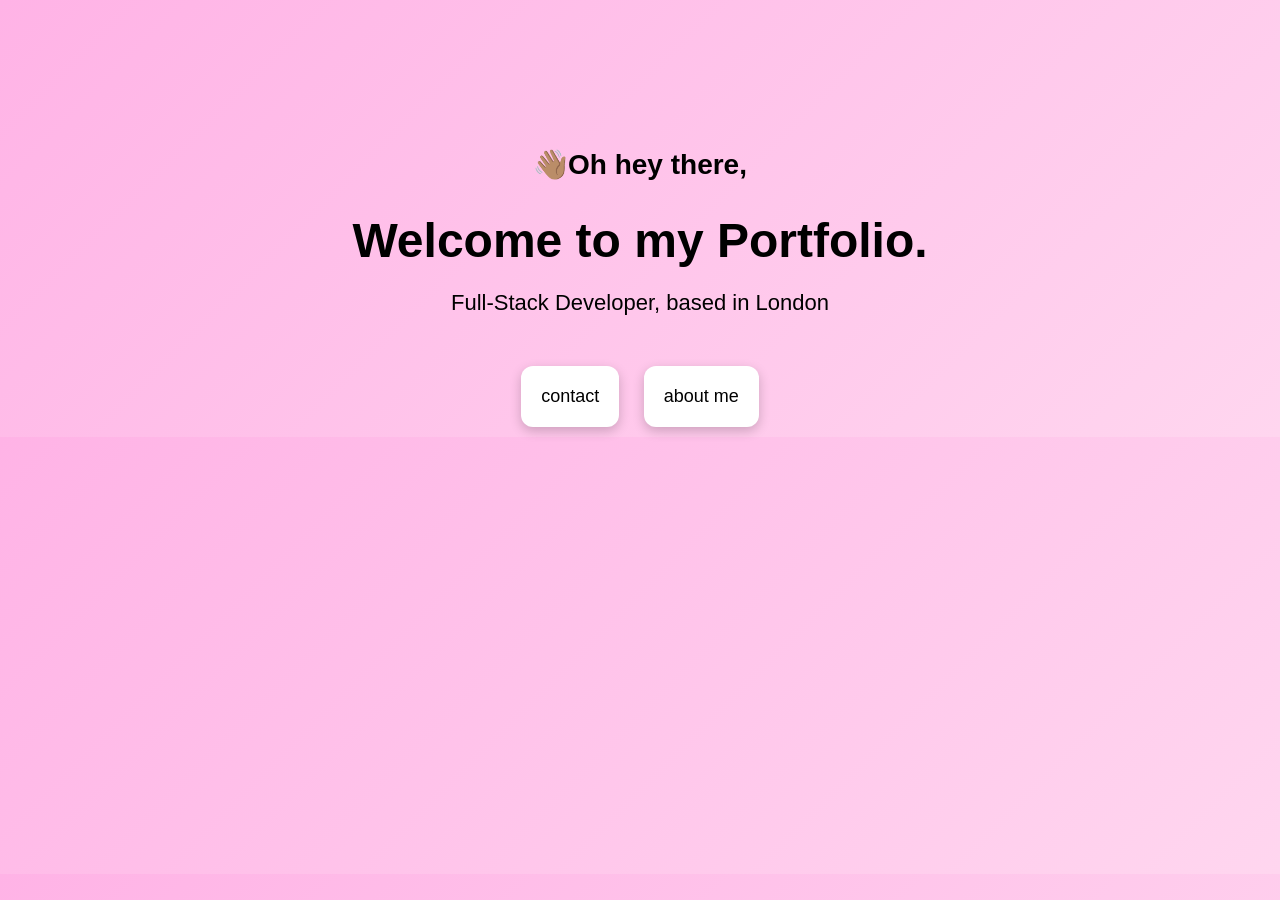
==== index.html @ e01bc267 "Copied Skeleton from CodeSandBox (Building interactive/responsive portfolio)" ====
<!DOCTYPE html>
<html lang="en">

<head>
    <meta charset="UTF-8" />
    <meta name="viewport" content="width=device-width, initial-scale=1.0" />
    <meta http-equiv="X-UA-Compatible" content="ie=edge" />
    <link href="src/style.css" rel="stylesheet" type="text/css" />
    <title>SheCodes</title>
</head>

<body>
    <h3>👋🏽Oh hey there,</h3>
    <h1>Welcome to my Portfolio.</h1>
    <p>Full-Stack Developer, based in London</p>
    <button onclick="window.location.href='about.html#contact'" id="contact">
        contact
    </button>

    <button onclick="window.location.href='about.html'" id="about-me">
        about me
    </button>
</body>

</html>
---- src/style.css ----
:root {
  --background: linear-gradient(
    135deg,
    #ffb3e6,
    #ffd6ef
  ); /* gradient variable */
  --button-shadow: 0px 4px 12px rgba(0, 0, 0, 0.2); /* non-color variable */
  --spacing: 20px; /* spacing variable */
  --radius: 12px; /* border-radius variable */
  --font-main: "Poppins", sans-serif; /* font variable */
  --margin: 0, 50, 0, 50px;
}

body {
  background: var(--background);
  font-family: var(--font-main);
  text-align: center;
  padding-top: 120px;
  margin: 0;
}

h3 {
  font-size: 28px;
  margin-bottom: 10px;
}

h1 {
  font-size: 48px;
  margin-bottom: 10px;
}

p {
  font-size: 22px;
  margin-bottom: 40px;
}

button {
  padding: var(--spacing);
  border-radius: var(--radius);
  border: none;
  background: white;
  box-shadow: var(--button-shadow);
  font-size: 18px;
  margin: 10px;
  cursor: pointer;
  transition: 0.3s ease;
}

button:hover {
  transform: scale(1.05);
  background: rgba(255, 255, 255, 0.85);
}

.email-link {
  margin: top 400px;
}

footer {
  padding: var(--spacing);
  background: rgb(208, 252, 204);
  border-radius: var(--radius);
  box-shadow: var(--button-shadow);
  text-align: center;
  margin-top: 700px;
  max-width: fit-content;
}
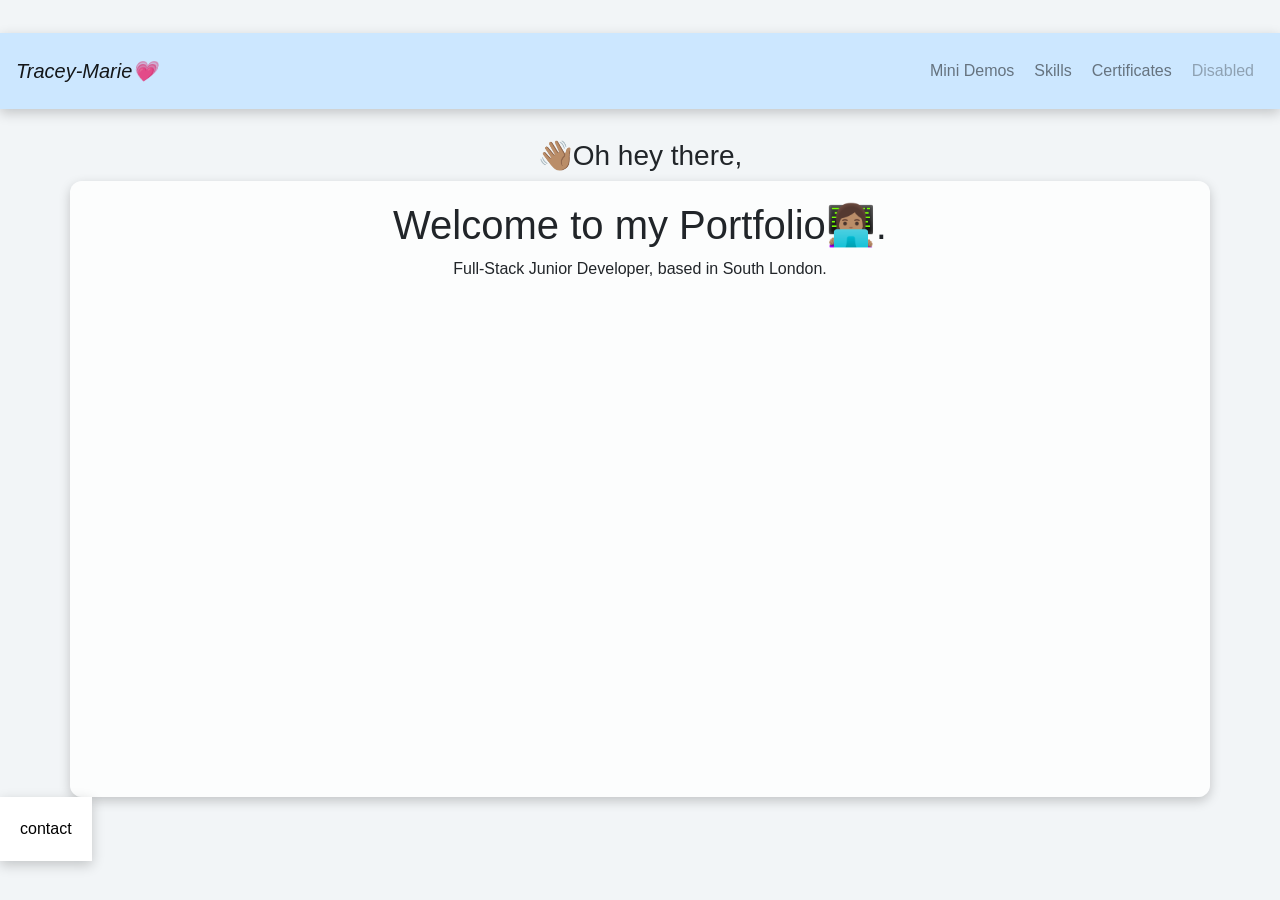
==== commit ee44cafb: "Images & Styling" ====
--- a/index.html
+++ b/index.html
@@ -8,18 +8,51 @@
     <link href="src/style.css" rel="stylesheet" type="text/css" />
     <title>SheCodes</title>
 </head>
+<link rel="stylesheet" href="https://cdn.jsdelivr.net/npm/bootstrap@4.0.0/dist/css/bootstrap.min.css"
+    integrity="sha384-Gn5384xqQ1aoWXA+058RXPxPg6fy4IWvTNh0E263XmFcJlSAwiGgFAW/dAiS6JXm" crossorigin="anonymous" />
 
-<body>
+<body class="background" style="background-color: #f2f5f7">
+    <nav class="navbar navbar-light" style="background-color: #cce7ff">
+        <!-- Logo -->
+        <a class="navbar-brand" href="#hero">Tracey-Marie💗</a>
+
+        <!-- Links on the same row -->
+        <ul class="navbar-nav d-flex flex-row">
+            <li class="nav-item">
+                <a class="nav-link" href="#minidemo" onclick="window.location.href='minidemo.html'">Mini Demos</a>
+            </li>
+
+            <li class="nav-item">
+                <a class="nav-link" href="javascript:void(0)" onclick="window.location.href='skills.html'"
+                    id="myskills">Skills</a>
+            </li>
+
+            <li class="nav-item">
+                <a class="nav-link" href="javascript:void(0)"
+                    onclick="window.location.href='certificates.html'">Certificates</a>
+            </li>
+
+            <li class="nav-item">
+                <a class="nav-link disabled" aria-disabled="true">Disabled</a>
+            </li>
+        </ul>
+    </nav>
+
     <h3>👋🏽Oh hey there,</h3>
-    <h1>Welcome to my Portfolio.</h1>
-    <p>Full-Stack Developer, based in London</p>
-    <button onclick="window.location.href='about.html#contact'" id="contact">
+    <div class="container">
+
+        <h1>Welcome to my Portfolio👩🏽‍💻.</h1>
+        <p>Full-Stack Junior Developer, based in South London.</p>
+    </div>
+    <button class="contact" onclick="window.location.href='skills.html#contact'" id="contact">
         contact
     </button>
 
-    <button onclick="window.location.href='about.html'" id="about-me">
-        about me
-    </button>
+
+    <!-- Bootstrap 4 JS -->
+    <script src="https://code.jquery.com/jquery-3.2.1.slim.min.js"></script>
+    <script src="https://cdn.jsdelivr.net/npm/popper.js@1.12.9/dist/umd/popper.min.js"></script>
+    <script src="https://cdn.jsdelivr.net/npm/bootstrap@4.0.0/dist/js/bootstrap.min.js"></script>
 </body>
 
 </html>
--- a/src/style.css
+++ b/src/style.css
@@ -1,37 +1,83 @@
 :root {
-  --background: linear-gradient(
-    135deg,
-    #ffb3e6,
-    #ffd6ef
-  ); /* gradient variable */
+  --background: #6a849b; /* color variable */
   --button-shadow: 0px 4px 12px rgba(0, 0, 0, 0.2); /* non-color variable */
   --spacing: 20px; /* spacing variable */
-  --radius: 12px; /* border-radius variable */
-  --font-main: "Poppins", sans-serif; /* font variable */
+  --radius: 12px;
   --margin: 0, 50, 0, 50px;
+  --font-main:
+    "Segoe UI", Tahoma, Geneva, Verdana, sans-serif; /* font-family variable */
+  --font-size: 16px; /* font-size variable */
 }
 
 body {
   background: var(--background);
   font-family: var(--font-main);
   text-align: center;
-  padding-top: 120px;
+  padding-top: 33px;
   margin: 0;
 }
+.logo {
+  max-width: 100px;
+  margin-right: 20px;
+}
 
+.navbar {
+  margin-bottom: 30px;
+  box-shadow: var(--button-shadow);
+}
+.navbar-brand {
+  font-size: var(--font-size);
+  font-family: var(--font-main);
+  color: #333;
+  text-decoration: none;
+  font-style: italic;
+}
+.nav-item {
+  padding: 10px;
+}
 h3 {
   font-size: 28px;
   margin-bottom: 10px;
+  text-align: center;
+  margin-top: 20px;
+}
+.container {
+  max-width: 800px;
+  margin: 0 auto;
+  padding: var(--spacing);
+  background: rgba(255, 255, 255, 0.8);
+  border-radius: var(--radius);
+  box-shadow: var(--button-shadow);
+  padding-bottom: 500px;
+}
+.skill-icon {
+  width: 60px;
+  height: 60px;
+  margin-bottom: 10px;
+  transition: transform 0.3s ease;
+}
+
+.skill-icon:hover {
+  transform: scale(1.1);
+}
+
+.skills-grid p {
+  font-weight: 600;
+  margin: 0;
 }
 
 h1 {
   font-size: 48px;
   margin-bottom: 10px;
+  text-align: center;
+  margin-top: 20px;
 }
 
 p {
-  font-size: 22px;
   margin-bottom: 40px;
+  font-family: var(--font-main);
+  text-align: center;
+  font-size: var(--font-size);
 }
 
 button {
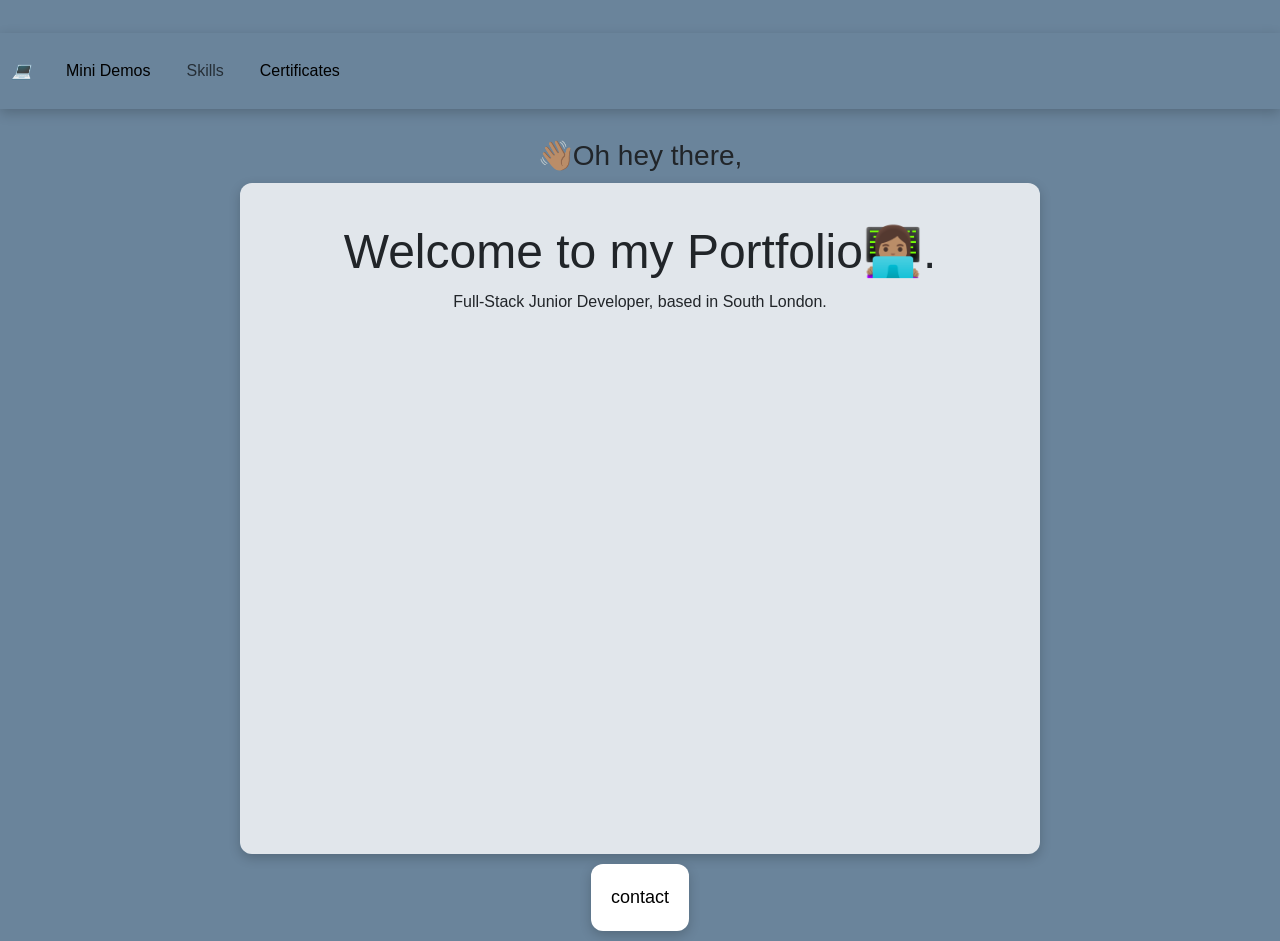
==== commit 9143de3c: "Final update of Index.HTML." ====
--- a/index.html
+++ b/index.html
@@ -2,57 +2,55 @@
 <html lang="en">
 
 <head>
+    <title>My Portfolio - Homepage👩🏽‍💻.</title>
     <meta charset="UTF-8" />
     <meta name="viewport" content="width=device-width, initial-scale=1.0" />
+    <!-- SEO: Page description -->
+    <meta name="description"
+        content="Portfolio website of Tracey-Marie showcasing skills, certificates, and mini demos." />
     <meta http-equiv="X-UA-Compatible" content="ie=edge" />
+
+    <!-- Bootstrap 5.3 CSS -->
+    <link href="https://cdn.jsdelivr.net/npm/bootstrap@5.3.0/dist/css/bootstrap.min.css" rel="stylesheet" />
     <link href="src/style.css" rel="stylesheet" type="text/css" />
-    <title>SheCodes</title>
 </head>
-<link rel="stylesheet" href="https://cdn.jsdelivr.net/npm/bootstrap@4.0.0/dist/css/bootstrap.min.css"
-    integrity="sha384-Gn5384xqQ1aoWXA+058RXPxPg6fy4IWvTNh0E263XmFcJlSAwiGgFAW/dAiS6JXm" crossorigin="anonymous" />
 
-<body class="background" style="background-color: #f2f5f7">
-    <nav class="navbar navbar-light" style="background-color: #cce7ff">
-        <!-- Logo -->
-        <a class="navbar-brand" href="#hero">Tracey-Marie💗</a>
-
-        <!-- Links on the same row -->
-        <ul class="navbar-nav d-flex flex-row">
-            <li class="nav-item">
-                <a class="nav-link" href="#minidemo" onclick="window.location.href='minidemo.html'">Mini Demos</a>
-            </li>
-
-            <li class="nav-item">
-                <a class="nav-link" href="javascript:void(0)" onclick="window.location.href='skills.html'"
-                    id="myskills">Skills</a>
-            </li>
-
-            <li class="nav-item">
-                <a class="nav-link" href="javascript:void(0)"
-                    onclick="window.location.href='certificates.html'">Certificates</a>
-            </li>
-
-            <li class="nav-item">
-                <a class="nav-link disabled" aria-disabled="true">Disabled</a>
-            </li>
-        </ul>
+<body class="background">
+    <nav class="navbar navbar-expand-lg">
+        <div class="container-fluid">
+            <a class="navbar-brand" href="/index.html">💻</a>
+            <button class="navbar-toggler" type="button" data-bs-toggle="collapse" data-bs-target="#navbarTogglerDemo02"
+                aria-controls="navbarTogglerDemo02" aria-expanded="false" aria-label="Toggle navigation">
+                <span class="navbar-toggler-icon"></span>
+            </button>
+            <div class="collapse navbar-collapse" id="navbarTogglerDemo02">
+                <ul class="navbar-nav me-auto mb-2 mb-lg-0">
+                    <li class="nav-item">
+                        <a class="nav-link active" onclick="window.location.href='/minidemos.html'">Mini Demos</a>
+                    </li>
+                    <li class="nav-item active">
+                        <a class="nav-link" onclick="window.location.href='/skills.html'">Skills</a>
+                    </li>
+                    <li class="nav-item">
+                        <a class="nav-link active" onclick="window.location.href='/certificates.html'">Certificates</a>
+                    </li>
+                </ul>
+            </div>
+        </div>
     </nav>
 
+    <!-- Hero Content -->
     <h3>👋🏽Oh hey there,</h3>
+
     <div class="container">
-
         <h1>Welcome to my Portfolio👩🏽‍💻.</h1>
         <p>Full-Stack Junior Developer, based in South London.</p>
     </div>
-    <button class="contact" onclick="window.location.href='skills.html#contact'" id="contact">
-        contact
-    </button>
 
+    <button class="contact" id="contact">contact</button>
 
-    <!-- Bootstrap 4 JS -->
-    <script src="https://code.jquery.com/jquery-3.2.1.slim.min.js"></script>
-    <script src="https://cdn.jsdelivr.net/npm/popper.js@1.12.9/dist/umd/popper.min.js"></script>
-    <script src="https://cdn.jsdelivr.net/npm/bootstrap@4.0.0/dist/js/bootstrap.min.js"></script>
+    <!-- Bootstrap 5.3 JS Bundle -->
+    <script src="https://cdn.jsdelivr.net/npm/bootstrap@5.3.0/dist/js/bootstrap.bundle.min.js"></script>
 </body>
 
 </html>
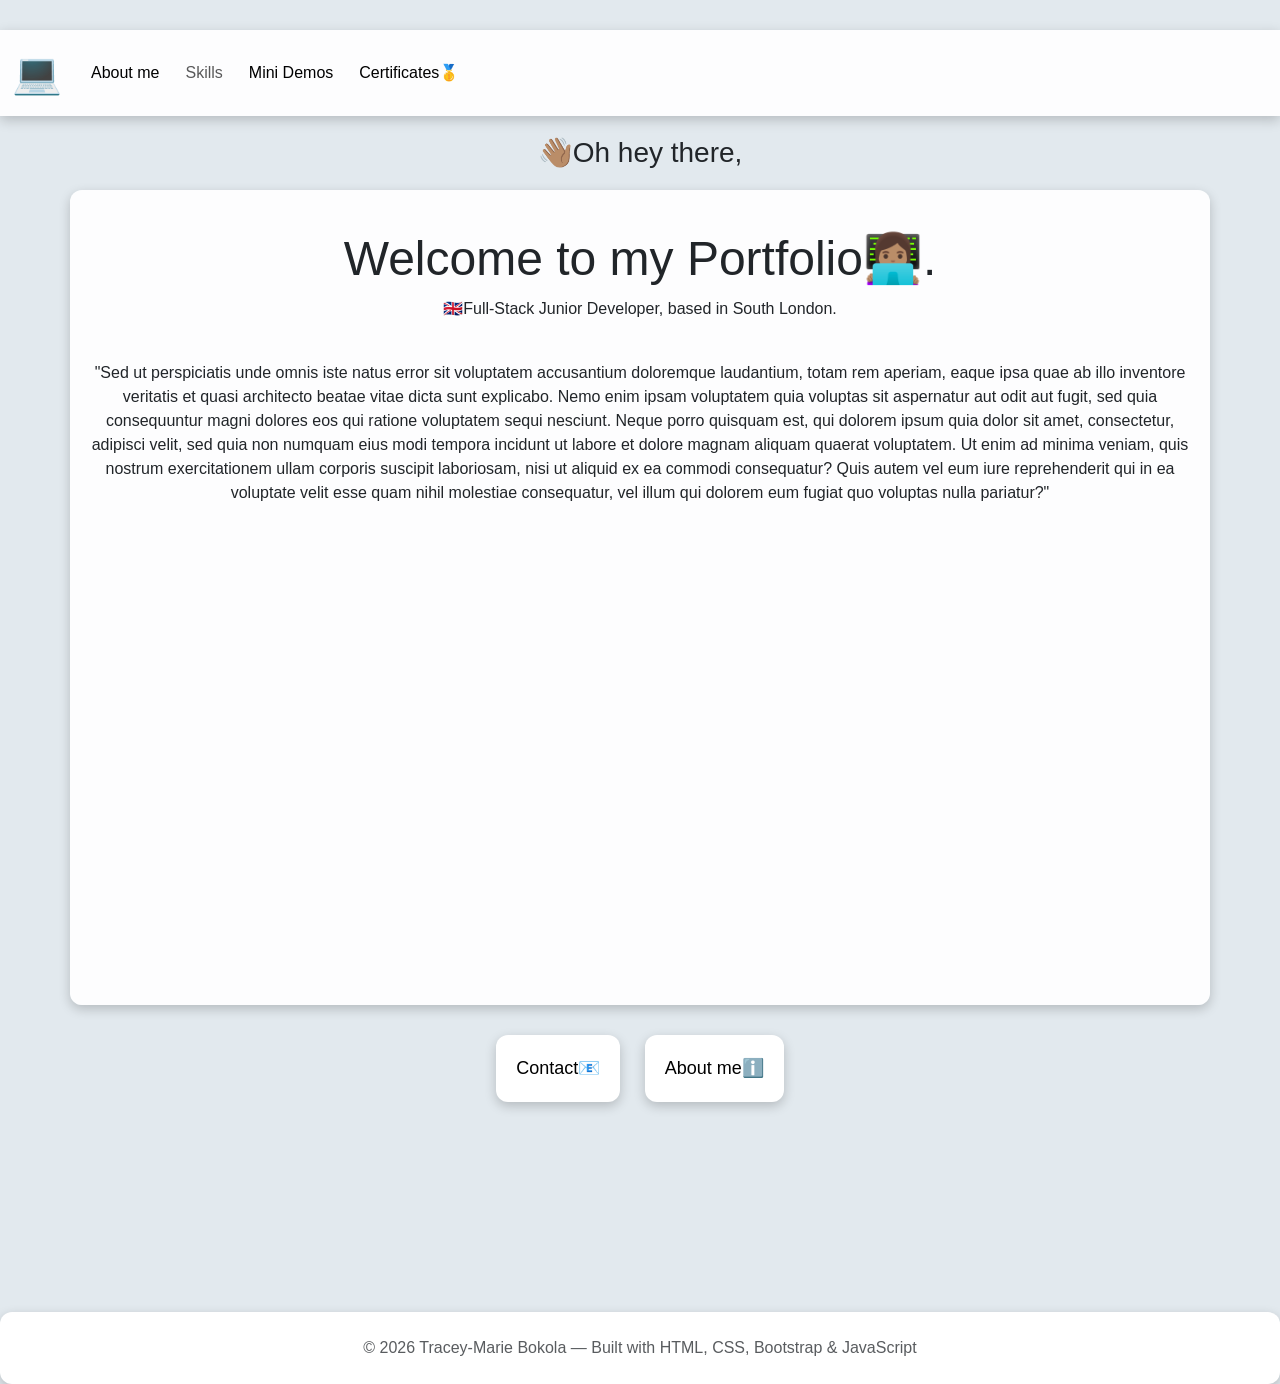
==== commit c9b08c81: "Button included - Contact & About me. Changed ordered of NavBar links." ====
--- a/index.html
+++ b/index.html
@@ -26,13 +26,17 @@
             <div class="collapse navbar-collapse" id="navbarTogglerDemo02">
                 <ul class="navbar-nav me-auto mb-2 mb-lg-0">
                     <li class="nav-item">
-                        <a class="nav-link active" onclick="window.location.href='/minidemos.html'">Mini Demos</a>
+                        <a class="nav-link active" onclick="window.location.href='/aboutme.html'">About me</a>
                     </li>
                     <li class="nav-item active">
                         <a class="nav-link" onclick="window.location.href='/skills.html'">Skills</a>
                     </li>
                     <li class="nav-item">
-                        <a class="nav-link active" onclick="window.location.href='/certificates.html'">Certificates</a>
+                        <a class="nav-link active" onclick="window.location.href='/minidemos.html'">Mini Demos</a>
+                    </li>
+                    <li class="nav-item">
+                        <a class="nav-link active" onclick="window.location.href='/certificates.html'">Certificates🥇
+                        </a>
                     </li>
                 </ul>
             </div>
@@ -44,10 +48,31 @@
 
     <div class="container">
         <h1>Welcome to my Portfolio👩🏽‍💻.</h1>
-        <p>Full-Stack Junior Developer, based in South London.</p>
+        <p>🇬🇧Full-Stack Junior Developer, based in South London.</p>
+        <span>"Sed ut perspiciatis unde omnis iste natus error sit voluptatem
+            accusantium doloremque laudantium, totam rem aperiam, eaque ipsa quae ab
+            illo inventore veritatis et quasi architecto beatae vitae dicta sunt
+            explicabo. Nemo enim ipsam voluptatem quia voluptas sit aspernatur aut
+            odit aut fugit, sed quia consequuntur magni dolores eos qui ratione
+            voluptatem sequi nesciunt. Neque porro quisquam est, qui dolorem ipsum
+            quia dolor sit amet, consectetur, adipisci velit, sed quia non numquam
+            eius modi tempora incidunt ut labore et dolore magnam aliquam quaerat
+            voluptatem. Ut enim ad minima veniam, quis nostrum exercitationem ullam
+            corporis suscipit laboriosam, nisi ut aliquid ex ea commodi consequatur?
+            Quis autem vel eum iure reprehenderit qui in ea voluptate velit esse
+            quam nihil molestiae consequatur, vel illum qui dolorem eum fugiat quo
+            voluptas nulla pariatur?"</span>
     </div>
 
-    <button class="contact" id="contact">contact</button>
+    <button class="contact" onclick="window.location.href='aboutme.html#contact'">
+        Contact📧
+    </button>
+    <button class="aboutme" onclick="window.location.href='aboutme.html'">
+        About meℹ️
+    </button>
+    <footer class="text-center py-4 text-muted">
+        © 2026 Tracey-Marie Bokola — Built with HTML, CSS, Bootstrap & JavaScript
+    </footer>
 
     <!-- Bootstrap 5.3 JS Bundle -->
     <script src="https://cdn.jsdelivr.net/npm/bootstrap@5.3.0/dist/js/bootstrap.bundle.min.js"></script>
--- a/src/style.css
+++ b/src/style.css
@@ -1,5 +1,5 @@
 :root {
-  --background: #6a849b; /* color variable */
+  --background: #e2e9ee; /* color variable */
   --button-shadow: 0px 4px 12px rgba(0, 0, 0, 0.2); /* non-color variable */
   --spacing: 20px; /* spacing variable */
   --radius: 12px;
@@ -7,14 +7,23 @@
   --font-main:
     "Segoe UI", Tahoma, Geneva, Verdana, sans-serif; /* font-family variable */
   --font-size: 16px; /* font-size variable */
+  --accentcolor1: #f5c7da;
+  --button-border: #faaad2f3;
+  --bs-navbar-bg: #ffffffee;
+}
+
+@media (max-width: 1000px) {
+  h3 {
+    text-align: center;
+  }
 }
 
 body {
   background: var(--background);
   font-family: var(--font-main);
   text-align: center;
-  padding-top: 33px;
   margin: 0;
+  padding-top: 30px;
 }
 .logo {
   max-width: 100px;
@@ -22,34 +31,49 @@
 }
 
 .navbar {
-  margin-bottom: 30px;
-  box-shadow: var(--button-shadow);
-}
+  margin-bottom: 20px;
+  box-shadow: var(--button-shadow); /* light grey */
+  background-color: var(--bs-navbar-bg);
+}
+
 .navbar-brand {
-  font-size: var(--font-size);
+  font-size: 40px;
   font-family: var(--font-main);
   color: #333;
   text-decoration: none;
-  font-style: italic;
+  color: var(--accentcolor1);
+}
+
+.navbar-brand:hover {
+  transition: 0.3s ease;
+  transform: scale(1.05);
 }
 .nav-item {
-  padding: 10px;
-}
+  padding: 5px;
+}
+
+.nav-link:hover {
+  cursor: pointer;
+  transform: scale(1.05);
+  transition: 0.3s ease;
+}
+
 h3 {
   font-size: 28px;
   margin-bottom: 10px;
   text-align: center;
-  margin-top: 20px;
+  margin-top: 10px;
 }
 .container {
-  max-width: 800px;
-  margin: 0 auto;
+  width: 100%;
+  margin: 20px auto;
   padding: var(--spacing);
-  background: rgba(255, 255, 255, 0.8);
+  background: #ffffffee;
   border-radius: var(--radius);
   box-shadow: var(--button-shadow);
   padding-bottom: 500px;
 }
+
 .skill-icon {
   width: 60px;
   height: 60px;
@@ -72,12 +96,38 @@
   text-align: center;
   margin-top: 20px;
 }
+.row {
+  row-gap: 30px;
+}
 
 p {
   margin-bottom: 40px;
   font-family: var(--font-main);
   text-align: center;
   font-size: var(--font-size);
+}
+
+.skills-grid img {
+  max-width: 80px;
+  margin-bottom: 10px;
+}
+.skills-grid .col-6 {
+  transition:
+    transform 0.2s ease,
+    box-shadow 0.2s ease;
+}
+
+.skills-grid .col-6:hover {
+  transform: translateY(-5px);
+  box-shadow: 0 10px 20px rgba(0, 0, 0, 0.1);
+}
+
+.skills-grid p {
+  font-weight: 600;
+}
+
+.Tracey-Marie {
+  max-width: 500px;
 }
 
 button {
@@ -92,21 +142,97 @@
   transition: 0.3s ease;
 }
 
+.btn {
+  background: white;
+  box-shadow: var(--button-shadow);
+  cursor: pointer;
+  transition: 0.3s ease;
+}
+.btn:hover {
+  transform: scale(1);
+  transition: 0.3s ease;
+  background: var(--accentcolor1);
+  font-weight: bold;
+  border: 1.5px solid var(--button-border);
+}
+.homepage {
+  margin-top: 200px;
+}
+
+.navbar-toggler {
+  padding: 8px;
+  cursor: pointer;
+  transition: 0.3s ease;
+  transform: scale(1.05);
+  border: 1.5px solid #faaad2f3;
+}
+.navbar-toggler-icon {
+  filter: brightness(0) invert(0.5);
+}
 button:hover {
-  transform: scale(1.05);
-  background: rgba(255, 255, 255, 0.85);
+  transform: scale(1);
+  transition: 0.3s ease;
+  background: var(--accentcolor1);
+  font-weight: bold;
+  border: 3px solid var(--button-border);
 }
 
 .email-link {
   margin: top 400px;
 }
 
+.card-title {
+  font-family: var(--font-main);
+}
+
+.contact-email,
+.contact-github,
+.contact-linkedin {
+  display: inline-block;
+  padding: 10px 20px;
+  border-radius: 6px;
+  text-decoration: none;
+  font-weight: 600;
+}
+
+/* Email button */
+.contact-email {
+  background-color: #333;
+  color: white;
+}
+
+/* GitHub button */
+.contact-github {
+  background-color: rgb(109, 11, 122);
+  color: white;
+}
+
+/* LinkedIn button */
+.contact-linkedin {
+  background-color: #0a66c2;
+  color: white;
+}
+
+/* Hover effects */
+.contact-email:hover,
+.contact-github:hover,
+.contact-linkedin:hover {
+  opacity: 0.85;
+}
+
 footer {
   padding: var(--spacing);
-  background: rgb(208, 252, 204);
+  background: white;
   border-radius: var(--radius);
   box-shadow: var(--button-shadow);
   text-align: center;
-  margin-top: 700px;
-  max-width: fit-content;
-}
+  margin-top: 200px; /* default for mobile/tablets */
+  width: 100%;
+}
+h2 {
+  font-size: 28px;
+  margin-bottom: 10px;
+  text-align: center;
+  margin-top: 5px;
+  font-family: var(--font-main);
+}
